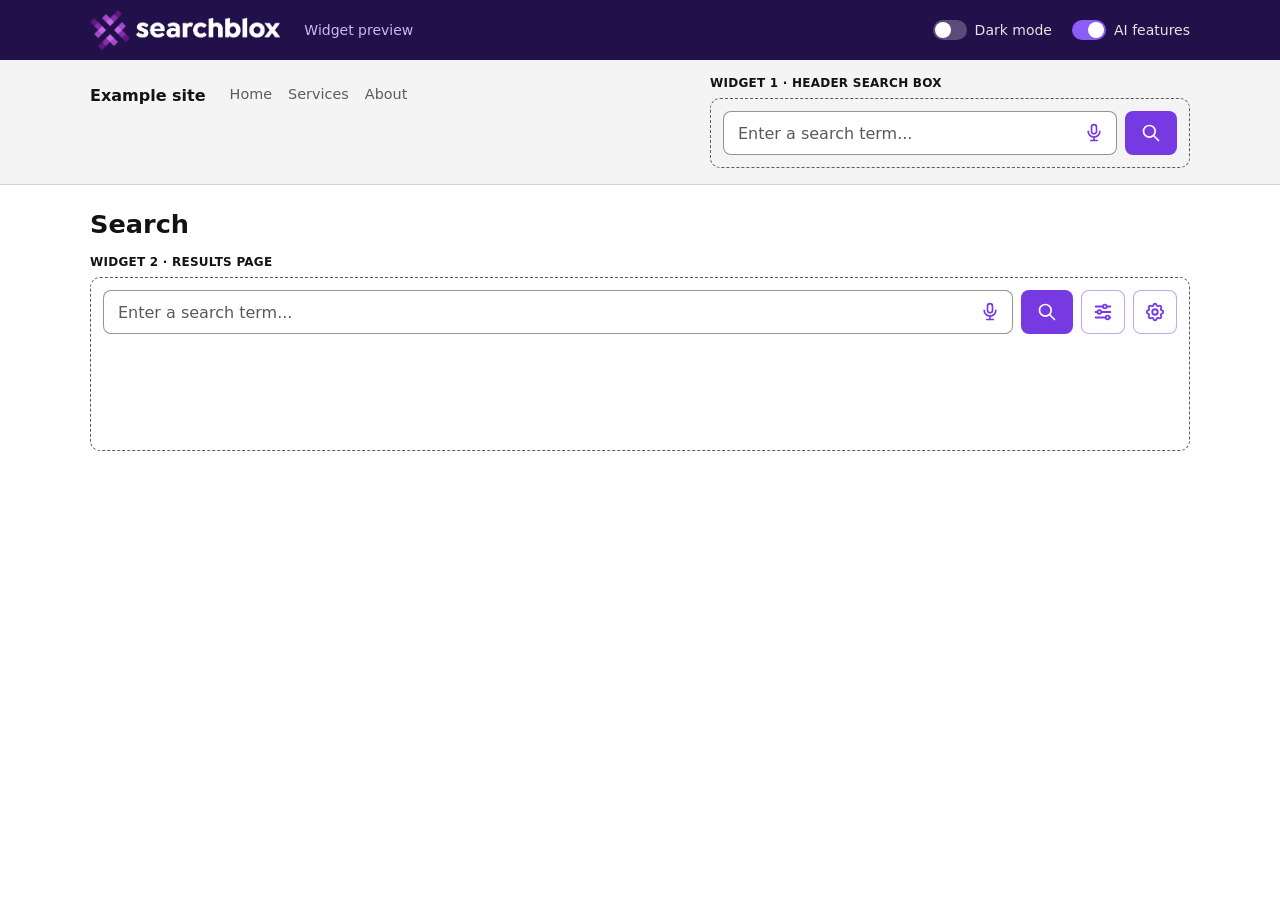
==== demo/index.html @ 1dd53356 "SearchBlox for Adobe Experience Manager A dependency-free SearchBlox search widget for AEM sites, cl" ====
<!doctype html>
<html lang="en">
<head>
  <meta charset="utf-8">
  <meta name="viewport" content="width=device-width, initial-scale=1">
  <title>SearchBlox Widget Preview</title>
  <link rel="stylesheet" href="../widgets/searchblox-search/searchblox-search.css">
  <style>
    /* Everything here is the demo page, not the widget. ?theme=dark mimics a dark
       AEM theme: the widgets should adapt with no config. */
    :root { --page-bg: #fff; --page-text: #131313; --muted: #5c5c5c; --line: #d4d4d8; --header-bg: #f4f4f5; --bar-bg: #22104a; --bar-text: #e4e4e7; --link: #6d28d9; }
    body.dark { --page-bg: #000; --page-text: #fff; --muted: #a1a1aa; --line: #3f3f46; --header-bg: #111113; --link: #ccb5ff; }
    body { margin: 0; background: var(--page-bg); color: var(--page-text); font-family: system-ui, sans-serif; }
    a { color: var(--link); }
    code { font-size: 0.85em; }

    /* Demo controls, outside the mock site. */
    .demo-bar { padding: 10px 16px; background: var(--bar-bg); color: var(--bar-text); font-size: 0.875rem; }
    .demo-bar-inner { display: flex; flex-wrap: wrap; gap: 10px 24px; align-items: center; max-width: 1100px; margin: 0 auto; }
    .demo-bar img { display: block; height: 40px; width: auto; }
    .demo-bar-title { color: #c9b8f5; }
    .demo-switches { display: flex; gap: 20px; margin-left: auto; }
    .demo-switch { display: inline-flex; gap: 8px; align-items: center; cursor: pointer; }
    .demo-switch input { position: relative; width: 34px; height: 20px; margin: 0; border-radius: 10px; background: rgb(255 255 255 / 25%); appearance: none; cursor: pointer; transition: background 0.2s; }
    .demo-switch input::before { position: absolute; top: 2px; left: 2px; width: 16px; height: 16px; border-radius: 50%; background: #fff; content: ''; transition: translate 0.2s; }
    .demo-switch input:checked { background: #8b5cf6; }
    .demo-switch input:checked::before { translate: 14px 0; }
    .demo-switch input:focus-visible { outline: 2px solid #c4b5fd; outline-offset: 2px; }

    /* Mock host site. */
    .site-header { border-bottom: 1px solid var(--line); background: var(--header-bg); }
    .site-header-inner { display: flex; flex-wrap: wrap; gap: 16px 24px; align-items: flex-start; max-width: 1100px; margin: 0 auto; padding: 16px; }
    .site-logo { padding-top: 10px; font-weight: 700; }
    .site-nav { display: flex; gap: 16px; padding-top: 10px; color: var(--muted); font-size: 0.9rem; }
    .site-header .demo-widget { flex: 1 1 360px; max-width: 480px; margin-left: auto; }
    .site-main { max-width: 1100px; margin: 0 auto; padding: 24px 16px 96px; }
    .site-main h1 { margin: 0 0 16px; font-size: 1.6rem; }

    /* Each widget instance: a label above, and a dashed border around the widget
       element itself, so only the widget is inside it. */
    .demo-widget > .header-search,
    .demo-widget > .results-search { padding: 12px; border: 1px dashed var(--muted); border-radius: 10px; }
    .demo-widget-label { display: flex; flex-wrap: wrap; gap: 4px 12px; align-items: baseline; justify-content: space-between; margin-bottom: 8px; color: var(--muted); font-size: 0.75rem; }
    .demo-widget-label b { color: var(--page-text); font-weight: 600; letter-spacing: 0.02em; text-transform: uppercase; }
  </style>
</head>
<body>
  <div class="demo-bar">
    <div class="demo-bar-inner">
      <img src="searchblox-logo-white.png" alt="SearchBlox">
      <span class="demo-bar-title">Widget preview</span>
      <div class="demo-switches">
        <label class="demo-switch"><input type="checkbox" id="dark-toggle"> Dark mode</label>
        <label class="demo-switch"><input type="checkbox" id="ai-toggle"> AI features</label>
      </div>
    </div>
  </div>

  <header class="site-header">
    <div class="site-header-inner">
      <span class="site-logo">Example site</span>
      <nav class="site-nav" aria-label="Example site"><span>Home</span><span>Services</span><span>About</span></nav>
      <section class="demo-widget" aria-label="Widget 1">
        <div class="demo-widget-label"><b>Widget 1 · Header search box</b></div>
        <div class="header-search"
             data-domain="https://YOUR-SEARCHBLOX-SERVER"
             data-results-page="./index.html"
             data-voice-search="true"
             data-chat-suggestions="true"
             data-chat-references="true"></div>
      </section>
    </div>
  </header>

  <main class="site-main">
    <h1>Search</h1>
    <section class="demo-widget" aria-label="Widget 2">
      <div class="demo-widget-label"><b>Widget 2 · Results page</b></div>
      <div class="results-search"
           data-domain="https://YOUR-SEARCHBLOX-SERVER"
           data-facets="contenttype,keywords:Topics,colname,lastmodified"
           data-page-size="10"
           data-recommendations="true"
           data-llm-fields="both"
           data-assist="true"
           data-voice-search="true"
           data-settings="true"></div>
    </section>
  </main>

  <script type="module">
    import { mount } from '../widgets/searchblox-search/searchblox-core.js';

    // ?domain=https://... overrides the data-domain placeholders. Without it, the
    // page's own origin is used, which is what demo/serve.mjs proxies to SearchBlox.
    const params = new URLSearchParams(window.location.search);
    const domain = params.get('domain');
    const dark = params.get('theme') === 'dark';
    // ?ai=off turns every AI feature off; otherwise they're on wherever configured.
    const aiOff = params.get('ai') === 'off';
    const AI_OFF = {
      aiOverview: '', chatbot: '', aiMode: '', recommendations: 'false', llmFields: 'off', assist: 'false',
    };

    // Widget options that can be tried from the demo URL, per widget.
    const shared = ['collections', 'accent', 'smartSuggest', 'analytics', 'settings', 'trending', 'voiceSearch', 'aiMode'];
    const widgets = [
      ['.header-search', 'header', [...shared, 'chatbot', 'chatSuggestions', 'chatReferences']],
      ['.results-search', 'results', [...shared, 'vectorWeight', 'aiOverview', 'recommendations', 'llmFields', 'assist', 'loadMore', 'topQueries', 'urlDisplay', 'featured']],
    ];

    // Options for your own server (collection IDs and names, chatbot, ...) live in
    // demo/demo.local.json, which git ignores: { "header": {...}, "results": {...} }.
    const local = await fetch('./demo.local.json').then((r) => (r.ok ? r.json() : {})).catch(() => ({}));

    // ?theme=dark switches the demo page (not the widgets) to a dark theme. The
    // switches reload the page with the setting, keeping the search.
    document.body.classList.toggle('dark', dark);
    const reloadWith = (name, value) => {
      const next = new URLSearchParams(window.location.search);
      if (value) next.set(name, value); else next.delete(name);
      window.location.search = next;
    };
    const darkToggle = document.getElementById('dark-toggle');
    darkToggle.checked = dark;
    darkToggle.addEventListener('change', () => reloadWith('theme', darkToggle.checked ? 'dark' : ''));
    const aiToggle = document.getElementById('ai-toggle');
    aiToggle.checked = !aiOff;
    aiToggle.addEventListener('change', () => reloadWith('ai', aiToggle.checked ? '' : 'off'));

    widgets.forEach(([selector, key, options]) => {
      const root = document.querySelector(selector);
      Object.entries(local[key] || {}).forEach(([name, value]) => { root.dataset[name] = `${value}`; });
      if (domain) root.dataset.domain = domain;
      else if (root.dataset.domain.includes('YOUR-SEARCHBLOX-SERVER')) root.dataset.domain = window.location.origin;
      options.forEach((name) => {
        if (params.has(name)) root.dataset[name] = params.get(name);
      });
      if (aiOff) Object.assign(root.dataset, AI_OFF);
      mount(root, { ...root.dataset });
    });
  </script>
</body>
</html>
---- widgets/searchblox-search/searchblox-search.css ----
/*
 * Theming. The widget adapts to the page: it inherits the page's text color and
 * font, keeps backgrounds transparent and derives greys from the text color, so it
 * works on light and dark pages without configuration. searchblox-core.js sets
 * data-sb-scheme="dark" when the page behind it is dark (or use the `scheme`
 * option); that only lightens the accent for text and darkens the solid fills.
 *
 * To brand it, set one variable on .searchblox-search (or :root):
 *   --sb-accent           brand color (default: SearchBlox purple #7639e2).
 *                          Hover, tint and dark-page text shades derive from it.
 * Optional:
 *   --sb-accent-contrast  text on accent fills such as the button (default: #fff)
 *   --sb-accent-text      accent for text and links, if the derived one is
 *                          not readable on your background
 *   --sb-radius           corner radius (default: 8px)
 *   --sb-font             font family (default: inherited)
 *   --sb-text             text color (default: inherited)
 *   --sb-surface          fill of the input and suggestion list
 *                          (default: #fff, or #1f1d24 on dark pages)
 *
 * The widget never sets these itself, so a site's values always win. The
 * --_sb-* variables below are internal.
 */
.searchblox-search {
  --_sb-accent: var(--sb-accent, #7639e2);
  --_sb-accent-text: var(--sb-accent-text, var(--_sb-accent));
  --_sb-accent-hover: color-mix(in srgb, var(--_sb-accent) 85%, #000);
  --_sb-accent-subtle: color-mix(in srgb, var(--_sb-accent) 10%, transparent);
  --_sb-accent-contrast: var(--sb-accent-contrast, #fff);
  --_sb-surface: var(--sb-surface, #fff);
  --_sb-muted: color-mix(in srgb, currentcolor 70%, transparent);
  --_sb-divider: color-mix(in srgb, currentcolor 18%, transparent);
  --_sb-control-border: color-mix(in srgb, currentcolor 45%, transparent);
  --_sb-hover: color-mix(in srgb, currentcolor 8%, transparent);
  --_sb-skeleton: color-mix(in srgb, currentcolor 10%, transparent);
  --_sb-card-border: color-mix(in srgb, var(--_sb-accent) 20%, transparent);
  --_sb-card-strip: var(--_sb-accent-subtle);
  --_sb-card-shadow: rgb(0 0 0 / 7.5%) 0 10px 15px -3px, rgb(0 0 0 / 5%) 0 4px 6px -2px;
  --_sb-mark: #fff3b0;
  --_sb-error: #b42318;

  display: block;
  color: var(--sb-text); /* unset (inherits) unless --sb-text is defined */
  font-family: var(--sb-font);
  container-type: inline-size;
}

.searchblox-search[data-sb-scheme='dark'] {
  --_sb-accent-text: var(--sb-accent-text, color-mix(in srgb, var(--_sb-accent) 45%, #fff));
  --_sb-accent-subtle: color-mix(in srgb, var(--_sb-accent) 25%, transparent);
  --_sb-surface: var(--sb-surface, #1f1d24);
  --_sb-mark: rgb(250 204 21 / 28%);
  --_sb-skeleton: color-mix(in srgb, currentcolor 22%, transparent);
  --_sb-card-border: color-mix(in srgb, currentcolor 14%, transparent);
  --_sb-card-strip: color-mix(in srgb, currentcolor 6%, transparent);
  --_sb-card-shadow: none;
  --_sb-error: #ff9c8f;

  color-scheme: dark;
}

.searchblox-search .sb-form {
  display: flex;
  gap: 8px;
  margin: 0 0 16px;
}

.searchblox-search .sb-input-wrap {
  position: relative;
  flex: 1;
}

.searchblox-search .sb-input {
  box-sizing: border-box;
  width: 100%;
  height: 44px;
  padding: 0 14px;
  border: 1px solid var(--_sb-control-border);
  border-radius: var(--sb-radius, 8px);
  background: var(--_sb-surface);
  color: inherit;
  font: inherit;
}

.searchblox-search .sb-input::placeholder {
  color: var(--_sb-muted);
  opacity: 1;
}

.searchblox-search .sb-input:focus-visible,
.searchblox-search button:focus-visible,
.searchblox-search a:focus-visible {
  outline: 2px solid var(--_sb-accent-text);
  outline-offset: 2px;
}

.searchblox-search .sb-submit {
  display: inline-flex;
  align-items: center;
  justify-content: center;
  height: 44px;
  margin: 0;
  padding: 0 16px;
  border: 0;
  border-radius: var(--sb-radius, 8px);
  background: var(--_sb-accent);
  color: var(--_sb-accent-contrast);
  font: inherit;
  font-weight: 600;
  cursor: pointer;
}

.searchblox-search .sb-submit:hover {
  background: var(--_sb-accent-hover);
}

.searchblox-search .sb-suggestions {
  position: absolute;
  z-index: 10;
  top: calc(100% + 4px);
  left: 0;
  right: 0;
  margin: 0;
  padding: 4px 0;
  list-style: none;
  border: 1px solid var(--_sb-control-border);
  border-radius: var(--sb-radius, 8px);
  background: var(--_sb-surface);
  box-shadow: 0 8px 24px rgb(0 0 0 / 12%);
}

.searchblox-search .sb-suggestions li {
  padding: 8px 14px;
  cursor: pointer;
}

.searchblox-search .sb-suggestions li[role='option']:hover,
.searchblox-search .sb-suggestions li[aria-selected='true'] {
  background: var(--_sb-hover);
}

.searchblox-search .sb-suggestions .sb-suggest-heading {
  display: flex;
  gap: 6px;
  align-items: center;
  padding: 10px 14px 4px;
  color: var(--_sb-muted);
  font-size: 0.75rem;
  font-weight: 600;
  text-transform: uppercase;
  cursor: default;
}

.searchblox-search .sb-suggestions .sb-suggest-heading:not(:first-child) {
  margin-top: 4px;
  border-top: 1px solid var(--_sb-divider);
}

.searchblox-search .sb-summary {
  display: flex;
  flex-wrap: wrap;
  gap: 12px;
  align-items: center;
  margin-bottom: 28px;
}

.searchblox-search .sb-status {
  color: var(--_sb-muted);
  font-size: 0.9rem;
}

.searchblox-search .sb-facets-toggle {
  display: none;
  flex-shrink: 0;
  place-items: center;
  width: 44px;
  height: 44px;
  margin: 0;
  padding: 0;
  border: 0;
  border-radius: 12px;
  background: var(--_sb-accent-subtle);
  color: var(--_sb-accent-text);
  cursor: pointer;
}

.searchblox-search .sb-facets-toggle[aria-expanded='true'] {
  background: var(--_sb-hover);
  color: var(--_sb-muted);
}

.searchblox-search .sb-body {
  display: grid;
  grid-template-columns: 1fr;
  gap: 24px;
}

/* Wide layouts: facets are a sidebar shown with the toggle. Narrow layouts keep
   the collapsible "Filters" section and no toggle. */
@container (width >= 720px) {
  .searchblox-search .sb-facets-toggle:not([hidden]) {
    display: grid;
  }

  .searchblox-search:not(.sb-facets-open) .sb-facets {
    display: none;
  }

  .searchblox-search.sb-facets-open .sb-body:has(.sb-facets:not([hidden])) {
    grid-template-columns: 240px minmax(0, 1fr);
    column-gap: 48px;
  }

  .searchblox-search .sb-filters > summary {
    display: none;
  }
}

.searchblox-search .sb-body > * {
  min-width: 0;
}

.searchblox-search .sb-filters > summary {
  padding: 10px 14px;
  border: 1px solid var(--_sb-control-border);
  border-radius: var(--sb-radius, 8px);
  font-weight: 600;
  cursor: pointer;
}

.searchblox-search .sb-filters[open] > summary {
  margin-bottom: 16px;
}

.searchblox-search .sb-facet + .sb-facet {
  margin-top: 32px;
}

.searchblox-search .sb-facet h4 {
  margin: 0 0 8px;
  padding-bottom: 6px;
  border-bottom: 2px solid var(--_sb-divider);
  font-size: 0.85rem;
  text-transform: uppercase;
  color: var(--_sb-muted);
}

.searchblox-search .sb-facet ul,
.searchblox-search .sb-results,
.searchblox-search .sb-featured {
  margin: 0;
  padding: 0;
  list-style: none;
}

.searchblox-search .sb-facet-option {
  display: flex;
  gap: 8px;
  align-items: center;
  width: 100%;
  margin: 0;
  padding: 6px 8px;
  border: 0;
  border-radius: 6px;
  background: none;
  color: inherit;
  font: inherit;
  font-size: 0.8125rem;
  line-height: 1.4;
  text-align: left;
  overflow-wrap: anywhere;
  cursor: pointer;
}

.searchblox-search .sb-facet-option input {
  flex-shrink: 0;
  width: 16px;
  height: 16px;
  margin: 0;
  accent-color: var(--_sb-accent);
  cursor: pointer;
}

.searchblox-search .sb-facet-option input:focus-visible {
  outline: 2px solid var(--_sb-accent-text);
  outline-offset: 2px;
}

.searchblox-search .sb-facet-name {
  flex: 1;
  display: -webkit-box;
  overflow: hidden;
  -webkit-box-orient: vertical;
  -webkit-line-clamp: 2;
}

.searchblox-search .sb-facet-option:hover {
  background: var(--_sb-hover);
}

.searchblox-search .sb-facet-option.is-active {
  background: var(--_sb-accent-subtle);
  color: var(--_sb-accent-text);
  font-weight: 600;
}

.searchblox-search .sb-facet-search {
  box-sizing: border-box;
  width: 100%;
  height: 34px;
  margin: 0 0 6px;
  padding: 0 10px;
  border: 1px solid var(--_sb-control-border);
  border-radius: 6px;
  background: var(--_sb-surface);
  color: inherit;
  font: inherit;
  font-size: 0.85rem;
}

.searchblox-search .sb-facet-search::placeholder {
  color: var(--_sb-muted);
  opacity: 1;
}

.searchblox-search .sb-facet-search:focus-visible {
  outline: 2px solid var(--_sb-accent-text);
  outline-offset: 2px;
}

.searchblox-search .sb-facet-more:not(:empty) {
  display: flex;
  gap: 16px;
  margin-top: 4px;
  padding-left: 8px;
  font-size: 0.85rem;
}

.searchblox-search .sb-facet-empty {
  padding: 6px 8px;
  color: var(--_sb-muted);
  font-size: 0.85rem;
}

.searchblox-search .sb-count {
  flex-shrink: 0;
  white-space: nowrap;
  color: var(--_sb-muted);
  font-size: 0.85em;
}

.searchblox-search .sb-link-button {
  margin: 0;
  padding: 0;
  border: 0;
  background: none;
  color: var(--_sb-accent-text);
  font: inherit;
  text-decoration: underline;
  cursor: pointer;
}

.searchblox-search .sb-results {
  display: flex;
  flex-direction: column;
  gap: 20px;
}

.searchblox-search .sb-result {
  overflow: hidden;
  border: 1px solid var(--_sb-card-border);
  border-radius: calc(var(--sb-radius, 8px) * 2);
  background: var(--_sb-surface);
  box-shadow: var(--_sb-card-shadow);
}

.searchblox-search .sb-result-content {
  display: flex;
  gap: 16px;
  align-items: flex-start;
  padding: 20px;
}

.searchblox-search .sb-result-fields {
  display: flex;
  flex: 1;
  flex-direction: column;
  gap: 8px;
  min-width: 0;
}

.searchblox-search .sb-result-thumb {
  flex-shrink: 0;
  width: 96px;
  height: 60px;
  border-radius: 6px;
  object-fit: cover;
}

/* Wide layouts show the whole image, up to 200x100. */
@container (width >= 720px) {
  .searchblox-search .sb-result-thumb {
    width: auto;
    max-width: 200px;
    height: 100px;
    border-radius: 0;
    object-fit: contain;
  }
}

.searchblox-search .sb-result-details {
  display: flex;
  flex-wrap: wrap;
  gap: 6px 24px;
  padding: 10px 20px;
  background: var(--_sb-card-strip);
  color: var(--_sb-muted);
  font-size: 0.8rem;
}

.searchblox-search .sb-result-detail {
  display: inline-flex;
  gap: 6px;
  align-items: center;
}

.searchblox-search .sb-result-detail svg {
  color: var(--_sb-accent-text);
}

.searchblox-search .sb-featured-item {
  display: flex;
  gap: 16px;
  margin-bottom: 8px;
  padding: 16px;
  border: 1px solid var(--_sb-divider);
  border-radius: var(--sb-radius, 8px);
  background: var(--_sb-accent-subtle);
}

.searchblox-search .sb-featured-item img {
  width: 64px;
  height: 64px;
  object-fit: contain;
}

.searchblox-search .sb-featured-item p {
  margin: 4px 0 0;
}

.searchblox-search .sb-ai {
  margin-bottom: 28px;
  padding: 18px 24px 20px;
  border: 1px solid var(--_sb-divider);
  border-radius: calc(var(--sb-radius, 8px) * 3);
  line-height: 1.6;
}

.searchblox-search .sb-ai-header {
  display: flex;
  gap: 12px;
  align-items: center;
  justify-content: space-between;
  margin-bottom: 10px;
}

.searchblox-search .sb-ai-regenerate {
  display: grid;
  place-items: center;
  width: 32px;
  height: 32px;
  margin: -6px -8px -6px 0;
  padding: 0;
  border: 0;
  border-radius: 8px;
  background: transparent;
  color: var(--_sb-accent-text);
  cursor: pointer;
}

.searchblox-search .sb-ai-regenerate:hover {
  background: var(--_sb-hover);
}

.searchblox-search .sb-ai-regenerate svg {
  transition: rotate 0.4s ease;
}

.searchblox-search .sb-ai-regenerate:hover svg {
  rotate: 180deg;
}

@media (prefers-reduced-motion: reduce) {
  .searchblox-search .sb-ai-regenerate svg {
    transition: none;
  }
}

/* Boxed like the AI overview. */
.searchblox-search .sb-faqs {
  margin-bottom: 28px;
  padding: 18px 24px 20px;
  border: 1px solid var(--_sb-divider);
  border-radius: calc(var(--sb-radius, 8px) * 3);
}

.searchblox-search .sb-faq-list > li:last-child .sb-faq {
  border-bottom: 0;
}

.searchblox-search .sb-faqs-title {
  margin: 0 0 4px;
  color: var(--_sb-accent-text);
  font-size: 0.95rem;
  font-weight: 600;
}

.searchblox-search .sb-faq-list {
  margin: 0;
  padding: 0;
  list-style: none;
}

.searchblox-search .sb-faq {
  border-bottom: 1px solid var(--_sb-divider);
}

.searchblox-search .sb-faq > summary {
  display: flex;
  gap: 12px;
  justify-content: space-between;
  padding: 12px 4px;
  font-weight: 600;
  line-height: 1.4;
  list-style: none;
  cursor: pointer;
}

.searchblox-search .sb-faq > summary::-webkit-details-marker {
  display: none;
}

.searchblox-search .sb-faq > summary::after {
  content: '+';
  color: var(--_sb-accent-text);
  font-size: 1.25rem;
  font-weight: 400;
  line-height: 1;
}

.searchblox-search .sb-faq[open] > summary::after {
  content: '\2212';
}

.searchblox-search .sb-faq > summary:focus-visible {
  outline: 2px solid var(--_sb-accent-text);
  outline-offset: 2px;
}

.searchblox-search .sb-faq-body {
  padding: 0 4px 12px;
  line-height: 1.55;
}

.searchblox-search .sb-faq-body p {
  margin: 0 0 6px;
}

.searchblox-search .sb-faq-url {
  display: block;
  margin-bottom: 4px;
  color: var(--_sb-accent-text);
  font-size: 0.85rem;
  overflow-wrap: anywhere;
}

.searchblox-search .sb-faq-all {
  margin-top: 10px;
  font-size: 0.875rem;
}

.searchblox-search .sb-faq-all[hidden] {
  display: none;
}

.searchblox-search .sb-ai-title,
.searchblox-search .sb-faqs-title,
.searchblox-search .sb-chat-header h2 {
  display: flex;
  gap: 6px;
  align-items: center;
}

.searchblox-search .sb-ai-title {
  margin: 0;
  color: var(--_sb-muted);
  font-size: 0.8rem;
  font-weight: 600;
  text-transform: uppercase;
}

.searchblox-search .sb-ai-title svg {
  color: var(--_sb-accent-text);
}

.searchblox-search .sb-ai-text,
.searchblox-search .sb-ai-points,
.searchblox-search .sb-ai-sources {
  font-size: 0.95rem;
}

.searchblox-search .sb-ai h3 {
  margin: 16px 0 6px;
  color: var(--_sb-accent-text);
  font-size: 0.9rem;
  font-weight: 600;
}

.searchblox-search .sb-ai-time {
  display: flex;
  gap: 4px;
  align-items: center;
  margin: 18px 0 0;
  color: var(--_sb-accent-text);
  font-size: 0.75rem;
  font-weight: 600;
}

.searchblox-search .sb-ai-text p {
  margin: 0 0 8px;
}

.searchblox-search .sb-ai-points,
.searchblox-search .sb-ai-sources ol {
  margin: 0;
  padding-left: 20px;
}

.searchblox-search .sb-ai-points li {
  padding: 6px 0;
  border-bottom: 1px solid var(--_sb-divider);
}

.searchblox-search .sb-ai-points li:last-child {
  border-bottom: 0;
}

.searchblox-search .sb-ai-sources li {
  margin-bottom: 4px;
}

.searchblox-search .sb-ai-sources a {
  color: var(--_sb-accent-text);
  overflow-wrap: anywhere;
}

.searchblox-search .sb-ai-followups ul {
  display: flex;
  flex-wrap: wrap;
  gap: 8px;
  margin: 0;
  padding: 0;
  list-style: none;
}

.searchblox-search .sb-ai-followups button {
  display: inline-flex;
  gap: 6px;
  align-items: center;
  margin: 0;
  padding: 6px 12px;
  border: 1px solid var(--_sb-control-border);
  border-radius: 999px;
  background: transparent;
  color: inherit;
  font: inherit;
  font-size: 0.875rem;
  text-align: left;
  cursor: pointer;
}

.searchblox-search .sb-ai-followups button:hover {
  background: var(--_sb-hover);
}

.searchblox-search .sb-ai-status {
  margin: 0;
  color: var(--_sb-muted);
  font-size: 0.8rem;
}

.searchblox-search .sb-ai-loading span {
  display: block;
  height: 12px;
  margin-top: 10px;
  border-radius: 6px;
  background: var(--_sb-skeleton);
  animation: sb-pulse 1.5s ease-in-out infinite;
}

.searchblox-search .sb-ai-loading span:last-child {
  width: 60%;
}

@keyframes sb-pulse {
  50% { opacity: 0.5; }
}

@media (prefers-reduced-motion: reduce) {
  .searchblox-search .sb-ai-loading span {
    animation: none;
  }
}

.searchblox-search .sb-result-title {
  margin: 0;
  overflow-wrap: anywhere;
  font-size: 1.05rem;
  font-weight: 500;
  line-height: 1.35;
}

.searchblox-search .sb-result-title a,
.searchblox-search .sb-featured-item a {
  color: var(--_sb-accent-text);
  text-decoration: none;
}

.searchblox-search .sb-result-title a:hover,
.searchblox-search .sb-featured-item a:hover {
  text-decoration: underline;
}

.searchblox-search .sb-result-url {
  overflow: hidden;
  color: var(--_sb-muted);
  font-size: 0.85rem;
  white-space: nowrap;
  text-overflow: ellipsis;
}

.searchblox-search .sb-result-desc {
  display: -webkit-box;
  margin: 0;
  overflow: hidden;
  overflow-wrap: anywhere;
  font-size: 0.9rem;
  line-height: 1.6;
  -webkit-box-orient: vertical;
  -webkit-line-clamp: 3;
  line-clamp: 3;
}

.searchblox-search mark {
  padding: 0 1px;
  background: var(--_sb-mark);
  color: inherit;
}

.searchblox-search .sb-badge {
  display: inline-block;
  margin-right: 6px;
  padding: 1px 6px;
  border-radius: 4px;
  background: var(--_sb-hover);
  color: var(--_sb-muted);
  font-size: 0.75rem;
  font-weight: 600;
}

.searchblox-search .sb-pagination {
  display: flex;
  flex-wrap: wrap;
  gap: 4px;
  justify-content: center;
  margin-top: 60px;
}

.searchblox-search .sb-page {
  display: grid;
  place-items: center;
  min-width: 36px;
  height: 36px;
  margin: 0;
  padding: 4px;
  border: 0;
  border-radius: 999px;
  background: transparent;
  color: var(--_sb-accent-text);
  font: inherit;
  font-size: 0.8125rem;
  line-height: 1;
  cursor: pointer;
}

.searchblox-search .sb-page-step {
  background: var(--_sb-hover);
}

.searchblox-search .sb-page:not(:disabled, .is-active):hover {
  background: var(--_sb-accent-subtle);
}

.searchblox-search .sb-page.is-active {
  background: var(--_sb-accent);
  color: var(--_sb-accent-contrast);
}

.searchblox-search .sb-page:disabled {
  opacity: 0.4;
  cursor: default;
}

.searchblox-search[aria-busy='true'] .sb-main {
  opacity: 0.5;
  transition: opacity 0.2s;
}

.searchblox-search .sb-error {
  color: var(--_sb-error);
}

.searchblox-search.sb-box-only .sb-form {
  margin: 0;
}

/* Search Settings and Plugin Settings (`settings` option): icon buttons beside
   the search button, each opening a panel below it. */
.searchblox-search .sb-settings {
  position: relative;
}

.searchblox-search .sb-settings-toggle {
  display: grid;
  place-items: center;
  width: 44px;
  height: 44px;
  margin: 0;
  padding: 0;
  border: 1px solid var(--_sb-control-border);
  border-radius: var(--sb-radius, 8px);
  background: var(--_sb-surface);
  color: var(--_sb-accent-text);
  cursor: pointer;
}

.searchblox-search .sb-settings-toggle:hover,
.searchblox-search .sb-settings-toggle[aria-expanded='true'] {
  background: var(--_sb-accent-subtle);
}

.searchblox-search .sb-settings-panel {
  position: absolute;
  z-index: 20;
  top: calc(100% + 6px);
  right: 0;
  box-sizing: border-box;
  width: 300px;
  max-width: calc(100vw - 32px);
  padding: 16px;
  border: 1px solid var(--_sb-control-border);
  border-radius: var(--sb-radius, 8px);
  background: var(--_sb-surface);
  box-shadow: 0 8px 24px rgb(0 0 0 / 12%);
  font-size: 0.875rem;
}

.searchblox-search .sb-settings-panel[hidden] {
  display: none;
}

.searchblox-search .sb-settings-title {
  margin: 0 0 4px;
  font-size: 1rem;
  font-weight: 600;
}

.searchblox-search .sb-setting {
  display: grid;
  gap: 8px;
  padding: 14px 0;
}

.searchblox-search .sb-setting + .sb-setting {
  border-top: 1px solid var(--_sb-divider);
}

.searchblox-search .sb-setting-label {
  color: var(--_sb-muted);
  font-weight: 600;
}

.searchblox-search .sb-setting-values {
  display: flex;
  justify-content: space-between;
  color: var(--_sb-muted);
  font-size: 0.8125rem;
}

.searchblox-search .sb-setting-values strong {
  margin-left: 6px;
  color: var(--sb-text, currentcolor);
}

.searchblox-search .sb-setting.sb-disabled {
  opacity: 0.5;
}

.searchblox-search .sb-range {
  width: 100%;
  margin: 0;
  accent-color: var(--_sb-accent);
  cursor: pointer;
}

.searchblox-search .sb-range:disabled {
  cursor: not-allowed;
}

.searchblox-search .sb-settings-actions {
  display: flex;
  gap: 12px;
  align-items: center;
  justify-content: flex-end;
  margin-top: 6px;
}

.searchblox-search .sb-settings-apply {
  height: 34px;
  padding: 0 16px;
  border: 0;
  border-radius: var(--sb-radius, 8px);
  background: var(--_sb-accent);
  color: var(--_sb-accent-contrast);
  font: inherit;
  font-weight: 600;
  cursor: pointer;
}

.searchblox-search .sb-settings-apply:hover {
  background: var(--_sb-accent-hover);
}

.searchblox-search .sb-settings-list {
  margin: 0;
  padding: 0;
  list-style: none;
}

.searchblox-search .sb-setting-switch {
  display: flex;
  gap: 12px;
  align-items: center;
  justify-content: space-between;
  padding: 13px 0;
  cursor: pointer;
}

.searchblox-search .sb-settings-list li + li {
  border-top: 1px solid var(--_sb-divider);
}

.searchblox-search .sb-switch {
  position: relative;
  flex: none;
  width: 36px;
  height: 20px;
  margin: 0;
  border-radius: 10px;
  background: var(--_sb-control-border);
  appearance: none;
  cursor: pointer;
  transition: background 0.15s;
}

.searchblox-search .sb-switch::before {
  content: '';
  position: absolute;
  top: 2px;
  left: 2px;
  width: 16px;
  height: 16px;
  border-radius: 50%;
  background: #fff;
  box-shadow: 0 1px 2px rgb(0 0 0 / 30%);
  transition: transform 0.15s;
}

.searchblox-search .sb-switch:checked {
  background: var(--_sb-accent);
}

.searchblox-search .sb-switch:checked::before {
  transform: translateX(16px);
}

@media (prefers-reduced-motion: reduce) {
  .searchblox-search .sb-switch,
  .searchblox-search .sb-switch::before {
    transition: none;
  }
}

.searchblox-search .sb-switch:focus-visible {
  outline: 2px solid var(--_sb-accent-text);
  outline-offset: 2px;
}

.searchblox-search .sb-settings-list .sb-disabled .sb-setting-switch {
  opacity: 0.55;
  cursor: not-allowed;
}

.searchblox-search .sb-switch:disabled {
  cursor: not-allowed;
}

.searchblox-search .sb-sr-only {
  position: absolute;
  width: 1px;
  height: 1px;
  overflow: hidden;
  clip-path: inset(50%);
  white-space: nowrap;
}

/* Chat: a separate .searchblox-search host on <body>. Containment would make it
   the containing block for the fixed launcher and panel, so it's switched off. */
.searchblox-search.sb-chat-host {
  container-type: normal;
}

.searchblox-search.sb-chat-host[hidden] {
  display: none;
}

.searchblox-search .sb-chat-launcher {
  position: fixed;
  right: 20px;
  bottom: 20px;
  z-index: 1000;
  display: inline-flex;
  align-items: center;
  justify-content: center;
  width: 56px;
  height: 56px;
  margin: 0;
  padding: 0;
  border: 0;
  border-radius: 50%;
  background: var(--_sb-accent);
  color: var(--_sb-accent-contrast);
  font: inherit;
  font-weight: 600;
  box-shadow: 0 4px 16px rgb(0 0 0 / 25%);
  cursor: pointer;
}

.searchblox-search .sb-chat-launcher:hover {
  background: var(--_sb-accent-hover);
}

.searchblox-search .sb-chat {
  position: fixed;
  right: 20px;
  bottom: 88px;
  z-index: 1000;
  display: flex;
  flex-direction: column;
  box-sizing: border-box;
  width: min(400px, calc(100vw - 40px));
  height: min(600px, calc(100dvh - 118px));
  overflow: hidden;
  border: 1px solid var(--_sb-divider);
  border-radius: calc(var(--sb-radius, 8px) * 2);
  background: var(--_sb-surface);
  box-shadow: 0 12px 40px rgb(0 0 0 / 25%);
}

.searchblox-search .sb-chat[hidden] {
  display: none;
}

.searchblox-search .sb-chat-header {
  display: flex;
  gap: 4px;
  align-items: center;
  padding: 10px 12px 10px 16px;
  border-bottom: 1px solid var(--_sb-divider);
}

.searchblox-search .sb-chat-header h2 {
  flex: 1;
  margin: 0;
  font-size: 1rem;
}

.searchblox-search .sb-chat-name {
  color: var(--_sb-accent-text);
}

.searchblox-search .sb-chat-header button,
.searchblox-search .sb-votes button {
  display: inline-flex;
  align-items: center;
  margin: 0;
  padding: 6px;
  border: 0;
  border-radius: 6px;
  background: transparent;
  color: inherit;
  font: inherit;
  font-size: 0.85rem;
  cursor: pointer;
}

.searchblox-search .sb-chat-header button:hover,
.searchblox-search .sb-votes button:not([aria-disabled]):hover {
  background: var(--_sb-hover);
}

.searchblox-search .sb-chat-log {
  display: flex;
  flex: 1;
  flex-direction: column;
  gap: 12px;
  padding: 16px;
  overflow-y: auto;
  overscroll-behavior: contain;
  line-height: 1.5;
}

.searchblox-search .sb-chat-msg {
  max-width: 85%;
  overflow-wrap: anywhere;
}

.searchblox-search .sb-chat-msg.is-user {
  align-self: flex-end;
}

.searchblox-search .sb-chat-msg.is-bot {
  align-self: flex-start;
}

.searchblox-search .sb-chat-bubble {
  padding: 10px 12px;
  border-radius: 12px;
  background: var(--_sb-hover);
}

.searchblox-search .is-user .sb-chat-bubble {
  border-bottom-right-radius: 0;
  background: var(--_sb-accent);
  color: var(--_sb-accent-contrast);
}

.searchblox-search .is-bot .sb-chat-bubble {
  border-bottom-left-radius: 0;
}

.searchblox-search .sb-chat-speaker {
  margin: 0 0 6px;
  color: var(--_sb-accent-text);
  font-size: 0.75rem;
  font-weight: 600;
  line-height: 1;
}

.searchblox-search .is-user .sb-chat-speaker {
  color: inherit;
}

.searchblox-search .sb-chat-details {
  display: flex;
  gap: 6px;
  align-items: center;
  justify-content: space-between;
  margin-top: 10px;
  color: var(--_sb-muted);
  font-size: 0.7rem;
  line-height: 1;
}

.searchblox-search .is-user .sb-chat-details {
  color: color-mix(in srgb, var(--_sb-accent-contrast) 85%, transparent);
}

.searchblox-search .sb-chat-time {
  display: inline-block;
}

.searchblox-search .sb-chat-time::first-letter {
  text-transform: uppercase;
}

.searchblox-search .sb-chat-duration {
  display: inline-flex;
  gap: 2px;
  align-items: center;
  margin-left: 6px;
  padding-left: 6px;
  border-left: 1px solid var(--_sb-divider);
}

.searchblox-search .sb-chat-text p,
.searchblox-search .sb-chat-action p {
  margin: 0 0 8px;
}

.searchblox-search p.sb-chat-text {
  margin: 0;
}

.searchblox-search .sb-chat-text > :last-child {
  margin-bottom: 0;
}

.searchblox-search .sb-chat-text ul,
.searchblox-search .sb-chat-text ol {
  margin: 0 0 8px;
  padding-left: 20px;
}

.searchblox-search .sb-chat-pending {
  color: var(--_sb-muted);
  font-size: 0.875rem;
}

.searchblox-search .sb-chat-sources {
  margin: 6px 0 0;
  padding-left: 24px;
  font-size: 0.8rem;
}

.searchblox-search .sb-chat-sources a,
.searchblox-search .sb-chat-action a {
  color: var(--_sb-accent-text);
}

.searchblox-search .sb-chat-action {
  margin-top: 8px;
  font-size: 0.875rem;
}

.searchblox-search .sb-votes {
  display: flex;
  gap: 2px;
  color: var(--_sb-muted);
}

.searchblox-search .sb-chat-details .sb-votes {
  margin: -6px -6px -6px 0;
  color: inherit;
}

.searchblox-search .sb-votes button[aria-pressed='true'] {
  color: var(--_sb-accent-text);
}

.searchblox-search .sb-votes button[aria-disabled] {
  cursor: default;
}

.searchblox-search .sb-votes button[aria-disabled]:not([aria-pressed='true']) {
  opacity: 0.4;
}

.searchblox-search .sb-chat-form {
  display: flex;
  gap: 8px;
  padding: 12px;
  border-top: 1px solid var(--_sb-divider);
}

.searchblox-search .sb-chat-form .sb-submit {
  padding: 0 12px;
}

.searchblox-search .sb-chat-form .sb-submit:disabled {
  opacity: 0.5;
  cursor: default;
}

@media (max-width: 480px) {
  .searchblox-search .sb-chat-launcher {
    right: 16px;
    bottom: 16px;
  }

  .searchblox-search .sb-chat {
    right: 16px;
    bottom: 84px;
    left: 16px;
    width: auto;
    height: calc(100dvh - 108px);
  }
}

/* LLM-generated fields (`llmFields`): topic chips, and in "both" mode a box
   under the card with the generated title, description and topics. */
.searchblox-search .sb-topics {
  display: flex;
  flex-wrap: wrap;
  gap: 6px;
  margin: 10px 0 0;
  padding: 0;
  list-style: none;
}

.searchblox-search .sb-topic {
  display: inline-block;
  padding: 3px 7px;
  border: 1px solid var(--_sb-card-border);
  border-radius: 4px;
  background: var(--_sb-accent-subtle);
  color: var(--_sb-accent-text);
  font: inherit;
  font-size: 0.7rem;
  font-weight: 600;
  line-height: 1.2;
}

.searchblox-search button.sb-topic {
  cursor: pointer;
}

.searchblox-search button.sb-topic:hover {
  border-color: var(--_sb-accent-text);
}

.searchblox-search .sb-topics-more {
  font-size: 0.75rem;
}

.searchblox-search .sb-llm {
  margin: 0 20px 20px;
  padding: 14px 16px;
  border: 1px solid var(--_sb-card-border);
  border-radius: calc(var(--sb-radius, 8px) * 1.5);
  background: linear-gradient(135deg, var(--_sb-accent-subtle), transparent 70%);
}

.searchblox-search .sb-llm-label {
  display: flex;
  gap: 6px;
  align-items: center;
  margin: 0 0 8px;
  color: var(--_sb-muted);
  font-size: 0.7rem;
  font-weight: 600;
  text-transform: uppercase;
}

.searchblox-search .sb-llm-label svg {
  color: var(--_sb-accent-text);
}

.searchblox-search .sb-llm-title {
  margin: 0 0 4px;
  color: var(--_sb-accent-text);
  font-weight: 500;
}

.searchblox-search .sb-llm-desc {
  margin: 0;
  font-size: 0.9rem;
  line-height: 1.5;
}

/* SearchAI Assist (`assist`): the pick button on each card, the tray of picked
   results and the dialog. Tray and dialog live in their own host on <body>. */
.searchblox-search .sb-result-heading .sb-result-title {
  display: inline;
}

.searchblox-search .sb-assist-pick {
  display: inline-flex;
  gap: 4px;
  align-items: center;
  margin: 0 0 0 8px;
  padding: 2px 10px 2px 6px;
  border: 1px solid var(--_sb-accent);
  border-radius: 999px;
  background: var(--_sb-accent);
  color: var(--_sb-accent-contrast);
  font: inherit;
  font-size: 0.75rem;
  font-weight: 500;
  line-height: 1.4;
  vertical-align: middle;
  white-space: nowrap;
  cursor: pointer;
}

.searchblox-search .sb-assist-pick:hover {
  border-color: var(--_sb-accent-hover);
  background: var(--_sb-accent-hover);
}

.searchblox-search .sb-assist-pick[aria-pressed='true'] {
  --_sb-assist-picked: color-mix(in srgb, var(--_sb-accent) 70%, #000);

  border-color: var(--_sb-assist-picked);
  background: var(--_sb-assist-picked);
}

.searchblox-search .sb-assist-pick:disabled {
  border-color: var(--_sb-control-border);
  background: transparent;
  color: var(--_sb-muted);
  cursor: not-allowed;
}

.searchblox-search.sb-assist-host {
  container-type: normal;
}

html.sb-assist-open {
  overflow: hidden;
}

.searchblox-search .sb-assist-tray {
  position: fixed;
  left: 20px;
  bottom: 20px;
  z-index: 999;
  box-sizing: border-box;
  width: min(340px, calc(100vw - 40px));
  padding: 14px 16px 16px;
  border: 1px solid var(--_sb-divider);
  border-radius: calc(var(--sb-radius, 8px) * 2);
  background: var(--_sb-surface);
  box-shadow: 0 12px 40px rgb(0 0 0 / 25%);
  font-size: 0.875rem;
}

.searchblox-search .sb-assist-tray[hidden] {
  display: none;
}

/* On phones, above the chat button. */
@media (max-width: 480px) {
  .searchblox-search .sb-assist-tray {
    left: 16px;
    bottom: 84px;
    width: calc(100vw - 32px);
  }
}

.searchblox-search .sb-assist-header {
  display: flex;
  gap: 4px;
  align-items: center;
}

.searchblox-search .sb-assist-header h2 {
  display: flex;
  flex: 1;
  flex-wrap: wrap;
  gap: 6px;
  align-items: center;
  margin: 0;
  font-size: 1rem;
  font-weight: 600;
}

.searchblox-search .sb-assist-header h2 svg {
  color: var(--_sb-accent-text);
}

.searchblox-search .sb-assist-selected {
  color: var(--_sb-muted);
  font-size: 0.8rem;
  font-weight: 400;
}

.searchblox-search .sb-assist-icon {
  display: grid;
  place-items: center;
  width: 32px;
  height: 32px;
  padding: 0;
  border: 0;
  border-radius: 8px;
  background: transparent;
  color: var(--_sb-muted);
  cursor: pointer;
}

.searchblox-search .sb-assist-icon:hover {
  background: var(--_sb-hover);
  color: inherit;
}

.searchblox-search .sb-assist-docs {
  display: grid;
  gap: 6px;
  margin: 10px 0;
  padding: 0;
  list-style: none;
}

.searchblox-search .sb-assist-docs li {
  display: flex;
  min-width: 0;
  gap: 4px;
  align-items: center;
  padding: 4px 4px 4px 10px;
  border-radius: var(--sb-radius, 8px);
  background: var(--_sb-accent-subtle);
}

.searchblox-search .sb-assist-doc {
  flex: 1;
  min-width: 0;
  overflow: hidden;
  color: var(--_sb-accent-text);
  text-decoration: none;
  text-overflow: ellipsis;
  white-space: nowrap;
}

.searchblox-search .sb-assist-remove {
  display: grid;
  flex: none;
  place-items: center;
  width: 24px;
  height: 24px;
  padding: 0;
  border: 0;
  border-radius: 6px;
  background: transparent;
  color: var(--_sb-muted);
  cursor: pointer;
}

.searchblox-search .sb-assist-remove:hover {
  background: var(--_sb-hover);
}

.searchblox-search .sb-assist-count {
  margin: 0 0 12px;
  color: var(--_sb-muted);
  font-size: 0.8rem;
}

.searchblox-search .sb-assist-actions {
  display: flex;
  gap: 12px;
  align-items: center;
  justify-content: flex-end;
}

.searchblox-search .sb-assist {
  box-sizing: border-box;
  flex-direction: column;
  width: min(760px, calc(100vw - 32px));
  height: min(720px, calc(100dvh - 32px));
  max-height: none;
  padding: 0;
  border: 1px solid var(--_sb-divider);
  border-radius: calc(var(--sb-radius, 8px) * 2);
  background: var(--_sb-surface);
  color: inherit;
  box-shadow: 0 12px 40px rgb(0 0 0 / 25%);
}

.searchblox-search .sb-assist[open] {
  display: flex;
}

.searchblox-search .sb-assist::backdrop {
  background: rgb(0 0 0 / 45%);
}

.searchblox-search .sb-assist > .sb-assist-header {
  padding: 10px 12px 10px 18px;
  border-bottom: 1px solid var(--_sb-divider);
}

.searchblox-search .sb-assist-log {
  display: flex;
  flex: 1;
  flex-direction: column;
  gap: 14px;
  padding: 18px;
  overflow-y: auto;
  overscroll-behavior: contain;
  line-height: 1.5;
}

.searchblox-search .sb-assist-intro,
.searchblox-search .sb-assist-wait {
  margin: 0;
  color: var(--_sb-muted);
}

.searchblox-search .sb-assist-wait {
  animation: sb-pulse 1.5s ease-in-out infinite;
}

.searchblox-search .sb-assist-prompts {
  display: flex;
  flex-wrap: wrap;
  gap: 8px;
}

.searchblox-search .sb-assist-prompt {
  display: inline-flex;
  gap: 6px;
  align-items: center;
  padding: 8px 12px;
  border: 1px solid var(--_sb-card-border);
  border-radius: 999px;
  background: var(--_sb-accent-subtle);
  color: var(--_sb-accent-text);
  font: inherit;
  font-size: 0.875rem;
  font-weight: 600;
  text-transform: capitalize;
  cursor: pointer;
}

.searchblox-search .sb-assist-own {
  text-transform: none;
}

.searchblox-search .sb-assist-prompt:hover:not(:disabled) {
  border-color: var(--_sb-accent-text);
}

.searchblox-search .sb-assist-prompt:disabled {
  cursor: default;
  opacity: 0.5;
}

.searchblox-search .sb-assist .sb-chat-msg.is-bot {
  max-width: 100%;
}

.searchblox-search .sb-assist .sb-chat-msg.is-user .sb-chat-bubble {
  text-transform: capitalize;
}

.searchblox-search .sb-assist-doc-title {
  margin: 0 0 8px;
  font-size: 0.95rem;
}

.searchblox-search .sb-assist-doc-title a {
  color: var(--_sb-accent-text);
}

.searchblox-search .sb-assist-copy {
  display: flex;
  gap: 2px;
  margin-top: 4px;
}

.searchblox-search .sb-assist-form {
  padding: 12px 18px 14px;
  border-top: 1px solid var(--_sb-divider);
}

.searchblox-search .sb-assist-compose {
  display: flex;
  gap: 8px;
  align-items: flex-start;
}

.searchblox-search .sb-assist-compose[hidden] {
  display: none;
}

.searchblox-search .sb-assist-input {
  box-sizing: border-box;
  flex: 1;
  min-height: 44px;
  padding: 10px 14px;
  border: 1px solid var(--_sb-control-border);
  border-radius: var(--sb-radius, 8px);
  background: var(--_sb-surface);
  color: inherit;
  font: inherit;
  resize: vertical;
}

.searchblox-search .sb-assist-input:focus-visible {
  outline: 2px solid var(--_sb-accent-text);
  outline-offset: 2px;
}

.searchblox-search .sb-assist-chosen {
  display: flex;
  flex-wrap: wrap;
  margin: 10px 0 0;
}

.searchblox-search .sb-assist-chosen li {
  max-width: 100%;
  font-size: 0.8rem;
}

.searchblox-search .sb-assist-chosen .sb-assist-doc {
  max-width: 260px;
}

/* Tables and rules in LLM answers (Assist's compare answers a table). */
.searchblox-search .sb-table {
  margin: 0 0 8px;
  overflow-x: auto;
}

.searchblox-search .sb-table table {
  border-collapse: collapse;
  font-size: 0.875rem;
}

.searchblox-search .sb-table th,
.searchblox-search .sb-table td {
  padding: 8px 10px;
  border: 1px solid var(--_sb-divider);
  text-align: left;
  vertical-align: top;
}

.searchblox-search .sb-table th {
  background: var(--_sb-hover);
}

.searchblox-search .sb-chat-text hr {
  margin: 16px 0;
  border: 0;
  border-top: 1px solid var(--_sb-divider);
}

/* AI recommendations (`recommendations`): compact cards between the SmartFAQs
   and the results. */
.searchblox-search .sb-recs {
  margin-bottom: 28px;
}

.searchblox-search .sb-recs .sb-ai-title {
  margin-bottom: 12px;
}

.searchblox-search .sb-recs-updating {
  margin-left: 6px;
  font-weight: 400;
  text-transform: none;
  animation: sb-pulse 1.5s ease-in-out infinite;
}

.searchblox-search .sb-recs-list {
  display: grid;
  grid-template-columns: repeat(auto-fill, minmax(220px, 1fr));
  gap: 12px;
  margin: 0;
  padding: 0;
  list-style: none;
}

.searchblox-search .sb-rec {
  display: flex;
  flex-direction: column;
  gap: 6px;
  min-width: 0;
  padding: 14px 16px;
  border: 1px solid var(--_sb-card-border);
  border-radius: calc(var(--sb-radius, 8px) * 1.5);
  background: var(--_sb-surface);
  box-shadow: var(--_sb-card-shadow);
}

.searchblox-search .sb-rec .sb-result-title {
  font-size: 0.95rem;
}

.searchblox-search .sb-rec .sb-result-desc {
  margin: 0;
  font-size: 0.85rem;
}

.searchblox-search .sb-rec-new {
  display: inline-flex;
  gap: 3px;
  align-items: center;
  margin-left: 6px;
  padding: 1px 6px;
  border-radius: 4px;
  background: var(--_sb-accent-subtle);
  color: var(--_sb-accent-text);
  font-size: 0.7rem;
  font-weight: 600;
  vertical-align: middle;
}

.searchblox-search .sb-rec-details {
  display: flex;
  flex-wrap: wrap;
  gap: 4px 14px;
  margin-top: auto;
  color: var(--_sb-muted);
  font-size: 0.75rem;
}

.searchblox-search .sb-setting-modes {
  display: flex;
  gap: 16px;
  padding: 0 0 14px;
  font-size: 0.8125rem;
}

.searchblox-search .sb-setting-modes[hidden] {
  display: none;
}

.searchblox-search .sb-setting-modes label {
  display: inline-flex;
  gap: 6px;
  align-items: center;
  cursor: pointer;
}

.searchblox-search .sb-setting-modes input {
  margin: 0;
  accent-color: var(--_sb-accent);
}

@media (prefers-reduced-motion: reduce) {
  .searchblox-search .sb-assist-wait,
  .searchblox-search .sb-recs-updating {
    animation: none;
  }
}

/* Sort menu (keyword search only), beside the results count. */
.searchblox-search .sb-sort {
  display: flex;
  gap: 8px;
  align-items: center;
  margin-left: auto;
  color: var(--_sb-muted);
  font-size: 0.85rem;
}

.searchblox-search .sb-sort[hidden],
.searchblox-search .sb-selected[hidden],
.searchblox-search .sb-empty[hidden],
.searchblox-search .sb-aimode[hidden],
.searchblox-search .sb-chat-prompts[hidden],
.searchblox-search .sb-empty-popular[hidden] {
  display: none;
}

.searchblox-search .sb-sort-wrap {
  position: relative;
  display: inline-flex;
  align-items: center;
}

.searchblox-search .sb-sort-select {
  height: 34px;
  padding: 0 30px 0 12px;
  border: 1px solid var(--_sb-control-border);
  border-radius: var(--sb-radius, 8px);
  background: var(--_sb-surface);
  color: inherit;
  font: inherit;
  appearance: none;
  cursor: pointer;
}

.searchblox-search .sb-sort-wrap svg {
  position: absolute;
  right: 10px;
  pointer-events: none;
}

.searchblox-search .sb-sort-select:focus-visible,
.searchblox-search .sb-voice:focus-visible {
  outline: 2px solid var(--_sb-accent-text);
  outline-offset: 2px;
}

.searchblox-search .sb-sort-dirs {
  display: inline-flex;
  overflow: hidden;
  border: 1px solid var(--_sb-control-border);
  border-radius: var(--sb-radius, 8px);
}

.searchblox-search .sb-sort-dir {
  display: grid;
  place-items: center;
  width: 34px;
  height: 32px;
  margin: 0;
  padding: 0;
  border: 0;
  background: transparent;
  color: var(--_sb-muted);
  cursor: pointer;
}

.searchblox-search .sb-sort-dir + .sb-sort-dir {
  border-left: 1px solid var(--_sb-control-border);
}

.searchblox-search .sb-sort-dir:hover {
  background: var(--_sb-hover);
}

.searchblox-search .sb-sort-dir[aria-pressed='true'] {
  background: var(--_sb-accent-subtle);
  color: var(--_sb-accent-text);
}

/* Selected filters as removable chips, with "Clear all". */
.searchblox-search .sb-selected {
  display: flex;
  flex-wrap: wrap;
  gap: 8px;
  margin-bottom: 20px;
}

.searchblox-search .sb-chip {
  display: inline-flex;
  gap: 6px;
  align-items: center;
  max-width: 100%;
  margin: 0;
  padding: 4px 10px 4px 12px;
  border: 1px solid var(--_sb-card-border);
  border-radius: 999px;
  background: var(--_sb-accent-subtle);
  color: var(--_sb-accent-text);
  font: inherit;
  font-size: 0.8125rem;
  cursor: pointer;
}

.searchblox-search .sb-chip span {
  overflow: hidden;
  white-space: nowrap;
  text-overflow: ellipsis;
}

.searchblox-search .sb-chip svg {
  flex: none;
}

.searchblox-search .sb-chip:hover {
  border-color: var(--_sb-accent-text);
}

.searchblox-search .sb-chip-clear {
  padding: 4px 12px;
  border-color: var(--_sb-control-border);
  background: transparent;
  color: inherit;
  font-weight: 600;
}

/* No results: tips and popular searches. */
.searchblox-search .sb-empty {
  display: flex;
  gap: 20px;
  align-items: flex-start;
  padding: 24px;
  border: 1px solid var(--_sb-divider);
  border-radius: calc(var(--sb-radius, 8px) * 2);
}

.searchblox-search .sb-empty > svg {
  flex: none;
  color: var(--_sb-accent-text);
}

.searchblox-search .sb-empty p {
  margin: 0 0 6px;
  color: var(--_sb-muted);
}

.searchblox-search .sb-empty .sb-empty-title {
  color: inherit;
  font-size: 1.05rem;
  font-weight: 600;
}

.searchblox-search .sb-empty-popular {
  margin-top: 18px;
}

.searchblox-search .sb-empty-popular ul {
  display: flex;
  flex-wrap: wrap;
  gap: 8px;
  margin: 8px 0 0;
  padding: 0;
  list-style: none;
}

.searchblox-search .sb-empty-popular button,
.searchblox-search .sb-chat-prompts button {
  display: inline-flex;
  gap: 6px;
  align-items: center;
  margin: 0;
  padding: 6px 12px;
  border: 1px solid var(--_sb-control-border);
  border-radius: 999px;
  background: transparent;
  color: inherit;
  font: inherit;
  font-size: 0.875rem;
  text-align: left;
  cursor: pointer;
}

.searchblox-search .sb-empty-popular button:hover,
.searchblox-search .sb-chat-prompts button:hover {
  background: var(--_sb-hover);
}

.searchblox-search .sb-empty-popular svg {
  color: var(--_sb-accent-text);
}

/* Load more, in place of the page numbers. */
.searchblox-search .sb-load-more {
  display: inline-flex;
  gap: 8px;
  align-items: center;
  height: 40px;
  margin: 0;
  padding: 0 24px;
  border: 1px solid var(--_sb-accent-text);
  border-radius: 999px;
  background: transparent;
  color: var(--_sb-accent-text);
  font: inherit;
  font-weight: 600;
  cursor: pointer;
}

.searchblox-search .sb-load-more:hover:not(:disabled) {
  background: var(--_sb-accent-subtle);
}

.searchblox-search .sb-load-more:disabled {
  cursor: default;
}

.searchblox-search .sb-spinner {
  width: 14px;
  height: 14px;
  border: 2px solid currentcolor;
  border-right-color: transparent;
  border-radius: 50%;
  animation: sb-spin 0.8s linear infinite;
}

@keyframes sb-spin {
  to { rotate: 360deg; }
}

/* Voice search: a microphone inside the search box. */
.searchblox-search.sb-has-voice .sb-form .sb-input {
  padding-right: 48px;
}

.searchblox-search .sb-voice {
  position: absolute;
  top: 50%;
  right: 6px;
  display: grid;
  place-items: center;
  width: 34px;
  height: 34px;
  margin: 0;
  padding: 0;
  border: 0;
  border-radius: 50%;
  background: transparent;
  color: var(--_sb-accent-text);
  translate: 0 -50%;
  cursor: pointer;
}

.searchblox-search .sb-voice:hover {
  background: var(--_sb-hover);
}

.searchblox-search .sb-voice:disabled {
  opacity: 0.5;
  cursor: progress;
}

.searchblox-search .sb-voice.is-listening {
  background: var(--_sb-accent);
  color: var(--_sb-accent-contrast);
  animation: sb-listen 1.4s ease-in-out infinite;
}

@keyframes sb-listen {
  50% { box-shadow: 0 0 0 6px var(--_sb-accent-subtle); }
}

/* AI Mode: a button beside the search button, and the conversation that
   replaces the results while it's on. */
.searchblox-search .sb-aimode-toggle {
  display: inline-flex;
  flex-shrink: 0;
  gap: 6px;
  align-items: center;
  height: 44px;
  margin: 0;
  padding: 0 14px;
  border: 1px solid var(--_sb-control-border);
  border-radius: var(--sb-radius, 8px);
  background: var(--_sb-surface);
  color: var(--_sb-accent-text);
  font: inherit;
  font-weight: 600;
  white-space: nowrap;
  cursor: pointer;
}

.searchblox-search .sb-aimode-toggle:hover {
  background: var(--_sb-accent-subtle);
}

.searchblox-search .sb-aimode-toggle[aria-pressed='true'] {
  border-color: var(--_sb-accent);
  background: var(--_sb-accent);
  color: var(--_sb-accent-contrast);
}

@container (width < 560px) {
  .searchblox-search .sb-aimode-toggle span {
    position: absolute;
    width: 1px;
    height: 1px;
    overflow: hidden;
    clip-path: inset(50%);
    white-space: nowrap;
  }

  .searchblox-search .sb-aimode-toggle {
    padding: 0 11px;
  }
}

/* Narrow results widgets with extra buttons: the search box gets its own row.
   A search box only instance (header) keeps everything on one line. */
@container (width < 480px) {
  .searchblox-search:not(.sb-box-only) .sb-form:has(.sb-aimode-toggle, .sb-settings) {
    flex-wrap: wrap;
  }

  .searchblox-search:not(.sb-box-only) .sb-form:has(.sb-aimode-toggle, .sb-settings) .sb-input-wrap {
    flex-basis: 100%;
  }

  .searchblox-search:not(.sb-box-only) .sb-form:has(.sb-aimode-toggle, .sb-settings) .sb-submit {
    flex: 1;
  }
}

.searchblox-search.sb-aimode-on > :not(.sb-form, .sb-aimode) {
  display: none;
}

.searchblox-search .sb-aimode {
  padding: 18px 24px 20px;
  border: 1px solid var(--_sb-divider);
  border-radius: calc(var(--sb-radius, 8px) * 3);
  line-height: 1.6;
}

.searchblox-search .sb-aimode-header {
  display: flex;
  align-items: center;
  justify-content: space-between;
}

.searchblox-search .sb-aimode-empty {
  padding: 32px 0 24px;
  text-align: center;
}

.searchblox-search .sb-aimode-empty[hidden] {
  display: none;
}

.searchblox-search .sb-aimode-empty svg {
  color: var(--_sb-accent-text);
}

.searchblox-search .sb-aimode-empty p {
  margin: 0 0 6px;
  color: var(--_sb-muted);
}

.searchblox-search .sb-aimode-empty .sb-aimode-empty-title {
  color: inherit;
  font-size: 1.25rem;
  font-weight: 600;
}

.searchblox-search .sb-aimode-thread {
  margin: 0;
  padding: 0;
  list-style: none;
}

.searchblox-search .sb-aimode-turn {
  padding: 20px 0;
  scroll-margin-top: 80px;
}

.searchblox-search .sb-aimode-turn + .sb-aimode-turn {
  border-top: 1px solid var(--_sb-divider);
}

.searchblox-search .sb-aimode-question {
  margin: 0 0 12px;
  font-size: 1.15rem;
  font-weight: 600;
  line-height: 1.4;
}

.searchblox-search .sb-aimode-answer {
  font-size: 0.95rem;
}

.searchblox-search .sb-aimode-meta {
  display: flex;
  gap: 12px;
  align-items: center;
  justify-content: space-between;
  margin-top: 12px;
}

.searchblox-search .sb-aimode-meta .sb-ai-time {
  margin: 0;
}

.searchblox-search .sb-aimode-refs {
  margin-top: 14px;
  border: 1px solid var(--_sb-divider);
  border-radius: var(--sb-radius, 8px);
  font-size: 0.875rem;
}

.searchblox-search .sb-aimode-refs > summary {
  padding: 8px 12px;
  color: var(--_sb-accent-text);
  font-weight: 600;
  cursor: pointer;
}

.searchblox-search .sb-aimode-refs ul {
  margin: 0;
  padding: 0 12px 4px;
  list-style: none;
}

.searchblox-search .sb-aimode-refs li {
  padding: 8px 0;
  border-top: 1px solid var(--_sb-divider);
}

.searchblox-search .sb-aimode-refs a {
  color: var(--_sb-accent-text);
  font-weight: 500;
  overflow-wrap: anywhere;
}

.searchblox-search .sb-aimode-refs p {
  display: -webkit-box;
  margin: 2px 0 0;
  overflow: hidden;
  color: var(--_sb-muted);
  -webkit-line-clamp: 2;
  -webkit-box-orient: vertical;
}

.searchblox-search .sb-aimode-followups {
  margin-top: 16px;
}

.searchblox-search .sb-aimode-followups h3 {
  margin: 0 0 8px;
  color: var(--_sb-accent-text);
  font-size: 0.9rem;
  font-weight: 600;
}

.searchblox-search .sb-aimode-form {
  display: flex;
  gap: 8px;
  padding-top: 16px;
  border-top: 1px solid var(--_sb-divider);
}

.searchblox-search .sb-aimode-exit {
  flex-shrink: 0;
  height: 44px;
  margin: 0;
  padding: 0 14px;
  border: 1px solid var(--_sb-control-border);
  border-radius: var(--sb-radius, 8px);
  background: transparent;
  color: inherit;
  font: inherit;
  font-weight: 600;
  cursor: pointer;
}

.searchblox-search .sb-aimode-exit:hover {
  background: var(--_sb-hover);
}

.searchblox-search .sb-aimode-form .sb-submit:disabled {
  opacity: 0.5;
  cursor: default;
}

/* Chat: SmartFAQ questions suggested while typing (`chatSuggestions`). */
.searchblox-search .sb-chat-prompts {
  display: flex;
  flex-direction: column;
  gap: 6px;
  margin: 0;
  padding: 10px 12px 0;
  border-top: 1px solid var(--_sb-divider);
  list-style: none;
}

.searchblox-search .sb-chat-prompts button {
  display: block;
  width: 100%;
  border-radius: var(--sb-radius, 8px);
}

@media (prefers-reduced-motion: reduce) {
  .searchblox-search .sb-spinner,
  .searchblox-search .sb-voice.is-listening {
    animation: none;
  }
}

/* More like this: a small button after the result title. */
.searchblox-search .sb-mlt {
  display: inline-grid;
  place-items: center;
  width: 26px;
  height: 26px;
  margin: 0 0 0 4px;
  padding: 0;
  border: 0;
  border-radius: 50%;
  background: transparent;
  color: var(--_sb-muted);
  vertical-align: middle;
  cursor: pointer;
}

.searchblox-search .sb-mlt:hover {
  background: var(--_sb-hover);
  color: var(--_sb-accent-text);
}

/* Chat reference links (`chatReferences`): top search results under an answer. */
.searchblox-search .sb-chat-refs {
  min-width: 0;
  margin-top: 10px;
  padding-top: 8px;
  border-top: 1px solid var(--_sb-divider);
}

.searchblox-search .sb-chat-refs-title {
  margin: 0 0 4px;
  color: var(--_sb-muted);
  font-size: 0.75rem;
  font-weight: 600;
}

.searchblox-search .sb-chat-refs ul {
  margin: 0;
  padding: 0;
  list-style: none;
}

.searchblox-search .sb-chat-refs a {
  display: flex;
  gap: 8px;
  align-items: flex-start;
  padding: 4px 0;
  color: inherit;
  text-decoration: none;
}

.searchblox-search .sb-chat-refs a > span {
  min-width: 0;
}

.searchblox-search .sb-chat-refs svg {
  flex: none;
  margin-top: 2px;
  color: var(--_sb-accent-text);
}

.searchblox-search .sb-chat-ref-title {
  display: block;
  color: var(--_sb-accent-text);
  font-size: 0.85rem;
  font-weight: 500;
}

.searchblox-search .sb-chat-refs a:hover .sb-chat-ref-title {
  text-decoration: underline;
}

.searchblox-search .sb-chat-ref-url {
  display: block;
  overflow: hidden;
  color: var(--_sb-muted);
  font-size: 0.75rem;
  white-space: nowrap;
  text-overflow: ellipsis;
}

/* Date facet: a custom range picked with the browser's own date fields. */
.searchblox-search .sb-date-range {
  display: grid;
  gap: 8px;
  margin: 8px 0 0 26px;
}

.searchblox-search .sb-date-range[hidden] {
  display: none;
}

.searchblox-search .sb-date-range label {
  display: grid;
  gap: 4px;
  color: var(--_sb-muted);
  font-size: 0.8rem;
}

.searchblox-search .sb-date-input {
  box-sizing: border-box;
  width: 100%;
  height: 34px;
  padding: 0 8px;
  border: 1px solid var(--_sb-control-border);
  border-radius: var(--sb-radius, 8px);
  background: var(--_sb-surface);
  color: inherit;
  font: inherit;
  font-size: 0.85rem;
}

.searchblox-search .sb-date-input:focus-visible {
  outline: 2px solid var(--_sb-accent-text);
  outline-offset: 2px;
}

.searchblox-search .sb-date-apply {
  justify-self: start;
  height: 32px;
  margin: 0;
  padding: 0 16px;
  border: 0;
  border-radius: var(--sb-radius, 8px);
  background: var(--_sb-accent);
  color: var(--_sb-accent-contrast);
  font: inherit;
  font-size: 0.85rem;
  font-weight: 600;
  cursor: pointer;
}

.searchblox-search .sb-date-apply:hover:not(:disabled) {
  background: var(--_sb-accent-hover);
}

.searchblox-search .sb-date-apply:disabled {
  opacity: 0.5;
  cursor: default;
}

/* Narrow layouts: filter picks wait for Apply. */
.searchblox-search .sb-filters-actions {
  position: sticky;
  bottom: 0;
  display: flex;
  gap: 16px;
  align-items: center;
  justify-content: flex-end;
  margin-top: 16px;
  padding: 10px 0;
  border-top: 1px solid var(--_sb-divider);
  background: var(--_sb-surface);
}

/* SearchBlox can say not to highlight matches. */
.searchblox-search.sb-no-highlight .sb-results mark {
  background: none;
  color: inherit;
}

/* "New recommendations", shown for 5 seconds after a new set arrives. */
.searchblox-search .sb-recs-notice {
  margin-left: 8px;
  padding: 2px 10px;
  border-radius: 999px;
  background: var(--_sb-accent);
  color: var(--_sb-accent-contrast);
  font-size: 0.75rem;
  font-weight: 600;
  text-transform: none;
}
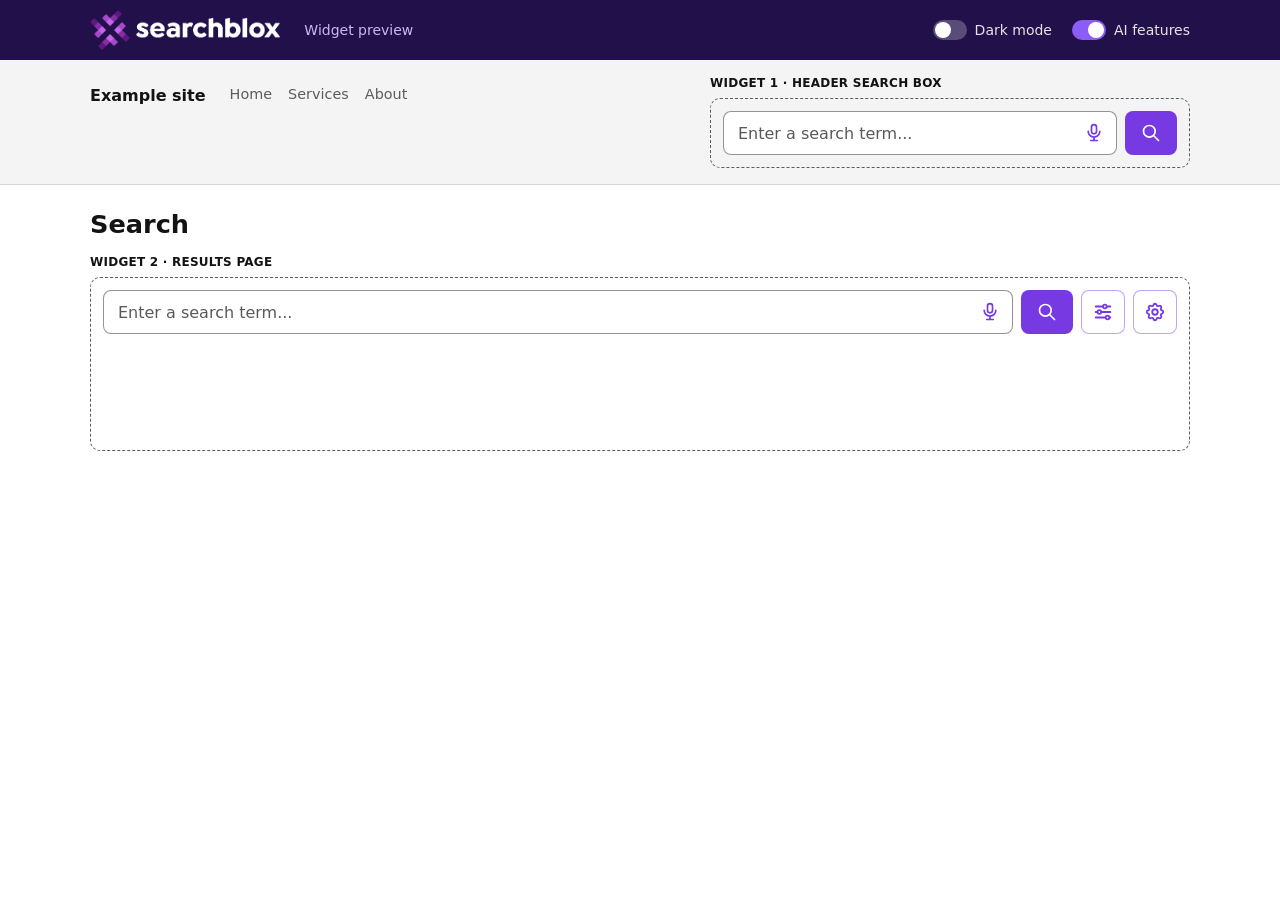
==== commit 85f5de78: "README: step-by-step setup for EDS and AEM; facet labels - Setup rewritten for people new to the wid" ====
--- a/demo/index.html
+++ b/demo/index.html
@@ -78,7 +78,7 @@
       <div class="demo-widget-label"><b>Widget 2 · Results page</b></div>
       <div class="results-search"
            data-domain="https://YOUR-SEARCHBLOX-SERVER"
-           data-facets="contenttype,keywords:Topics,colname,lastmodified"
+           data-facets="contenttype,topics,keywords,colname,lastmodified"
            data-page-size="10"
            data-recommendations="true"
            data-llm-fields="both"
--- a/widgets/searchblox-search/searchblox-search.css
+++ b/widgets/searchblox-search/searchblox-search.css
@@ -824,6 +824,13 @@
   margin: 0;
 }
 
+/* The widget is a size container (for its container queries), so it has no
+   width of its own: in a spot that sizes to its content, such as the EDS
+   header's tools, a search box would collapse. Give it a sensible minimum. */
+.searchblox-search.sb-box-only {
+  min-width: clamp(10rem, 45vw, 18rem);
+}
+
 /* Search Settings and Plugin Settings (`settings` option): icon buttons beside
    the search button, each opening a panel below it. */
 .searchblox-search .sb-settings {
